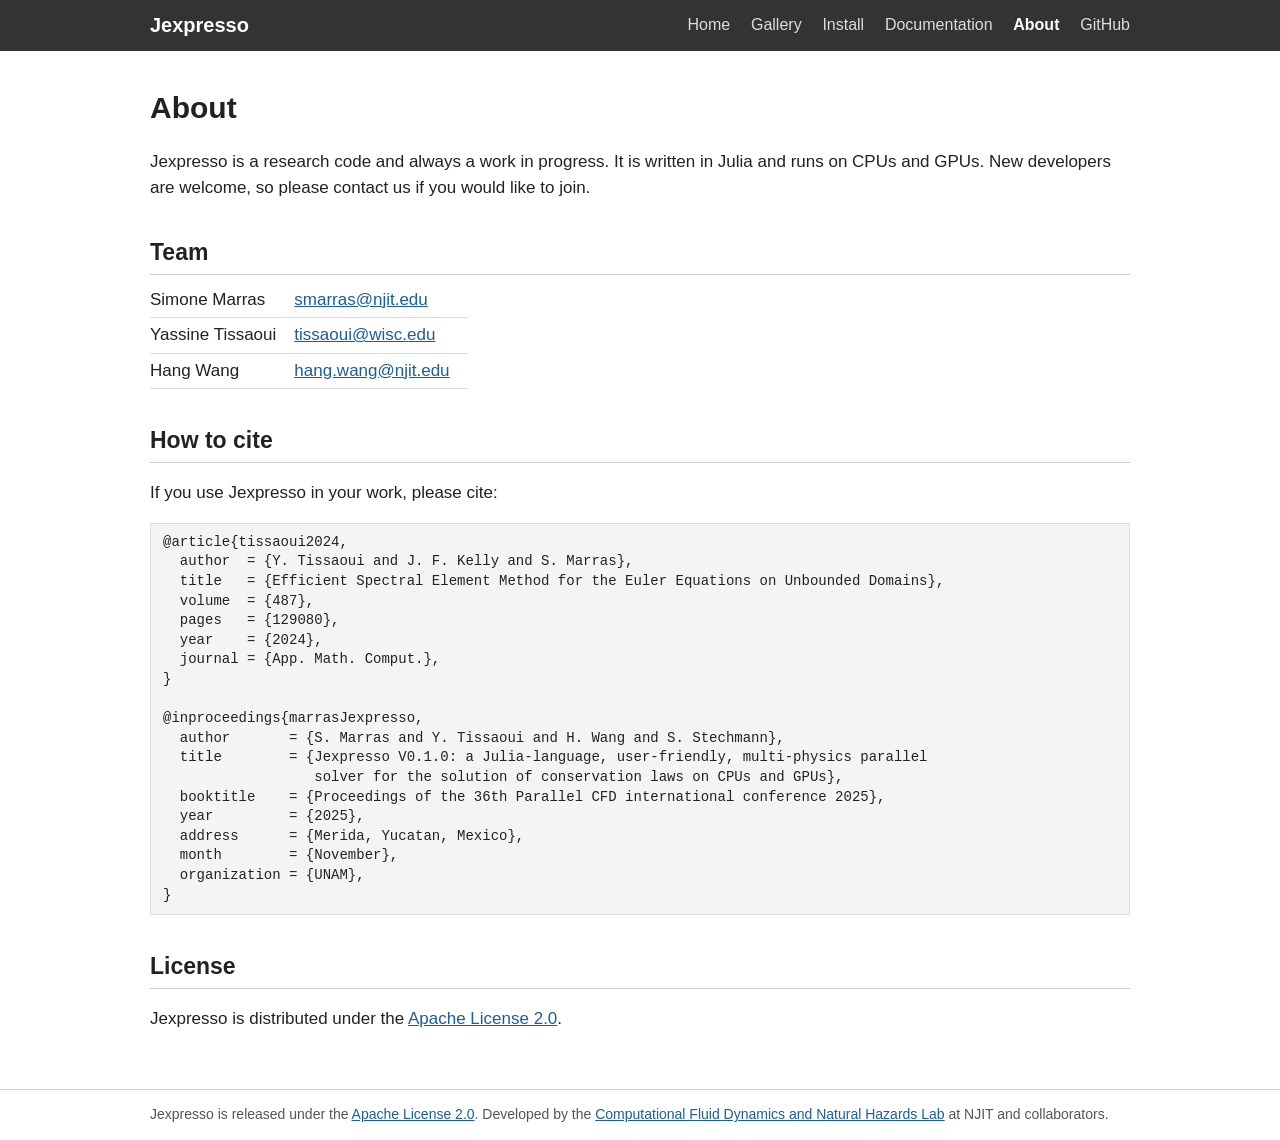
==== about.html @ 9e968431 "First version of Jexpresso website" ====
<!doctype html>
<html lang="en">
<head>
<meta charset="utf-8">
<meta name="viewport" content="width=device-width, initial-scale=1">
<title>About - Jexpresso</title>
<meta name="description" content="The Jexpresso team, how to cite the code, and the license.">
<link rel="stylesheet" href="style.css">
</head>
<body>

<header>
  <div class="inner">
    <a class="name" href="index.html">Jexpresso</a>
    <nav>
      <a href="index.html">Home</a>
      <a href="gallery.html">Gallery</a>
      <a href="install.html">Install</a>
      <a href="https://smarras79.github.io/Jexpresso/dev/">Documentation</a>
      <a class="here" href="about.html">About</a>
      <a href="https://github.com/smarras79/Jexpresso">GitHub</a>
    </nav>
  </div>
</header>

<main>
  <h1>About</h1>
  <p>Jexpresso is a research code and always a work in progress. It is written in Julia and runs on
  CPUs and GPUs. New developers are welcome, so please contact us if you would like to join.</p>

  <h2>Team</h2>
  <table>
    <tr><td>Simone Marras</td><td><a href="mailto:smarras@njit.edu">smarras@njit.edu</a></td></tr>
    <tr><td>Yassine Tissaoui</td><td><a href="mailto:tissaoui@wisc.edu">tissaoui@wisc.edu</a></td></tr>
    <tr><td>Hang Wang</td><td><a href="mailto:hang.wang@njit.edu">hang.wang@njit.edu</a></td></tr>
  </table>

  <h2>How to cite</h2>
  <p>If you use Jexpresso in your work, please cite:</p>
<pre><code>@article{tissaoui2024,
  author  = {Y. Tissaoui and J. F. Kelly and S. Marras},
  title   = {Efficient Spectral Element Method for the Euler Equations on Unbounded Domains},
  volume  = {487},
  pages   = {129080},
  year    = {2024},
  journal = {App. Math. Comput.},
}

@inproceedings{marrasJexpresso,
  author       = {S. Marras and Y. Tissaoui and H. Wang and S. Stechmann},
  title        = {Jexpresso V0.1.0: a Julia-language, user-friendly, multi-physics parallel
                  solver for the solution of conservation laws on CPUs and GPUs},
  booktitle    = {Proceedings of the 36th Parallel CFD international conference 2025},
  year         = {2025},
  address      = {Merida, Yucatan, Mexico},
  month        = {November},
  organization = {UNAM},
}</code></pre>

  <h2>License</h2>
  <p>Jexpresso is distributed under the
  <a href="https://github.com/smarras79/Jexpresso/blob/master/LICENSE.md">Apache License 2.0</a>.</p>
</main>

<footer>
  <p>Jexpresso is released under the <a href="https://github.com/smarras79/Jexpresso/blob/master/LICENSE.md">Apache License 2.0</a>.
  Developed by the <a href="https://smarras79.github.io">Computational Fluid Dynamics and Natural Hazards Lab</a> at NJIT and collaborators.</p>
</footer>

</body>
</html>
---- style.css ----
/* Jexpresso website */

body {
  margin: 0;
  background: #fff;
  color: #222;
  font-family: -apple-system, BlinkMacSystemFont, Roboto, "Segoe UI", "Helvetica Neue", Arial, sans-serif;
  font-size: 17px;
  line-height: 1.55;
}

a { color: #1b5e9b; }
a:hover { color: #0d3a63; }

img { max-width: 100%; height: auto; }

/* top menu */
header {
  background: #333;
}

header .inner {
  max-width: 980px;
  margin: 0 auto;
  padding: 10px 16px;
  display: flex;
  flex-wrap: wrap;
  align-items: center;
  gap: 4px 22px;
}

header .name {
  color: #fff;
  font-size: 20px;
  font-weight: bold;
  text-decoration: none;
  margin-right: auto;
}

header nav a {
  color: #ddd;
  text-decoration: none;
  margin-right: 16px;
  font-size: 16px;
  white-space: nowrap;
}

header nav a:last-child { margin-right: 0; }
header nav a:hover { color: #fff; }
header nav a.here { color: #fff; font-weight: bold; }

main {
  max-width: 980px;
  margin: 0 auto;
  padding: 10px 16px 40px;
}

h1 { font-size: 30px; margin: 24px 0 10px; }
h2 { font-size: 23px; margin: 34px 0 8px; border-bottom: 1px solid #ccc; padding-bottom: 3px; }
h3 { font-size: 18px; margin: 22px 0 6px; }

/* home page */
.logo {
  display: block;
  width: 220px;
  margin: 22px auto 6px;
}

.tagline {
  max-width: 720px;
  margin: 0 auto 22px;
  text-align: center;
  font-size: 19px;
}

.intro-figures {
  display: flex;
  gap: 8px;
}

.intro-figures figure {
  flex: 1;
  min-width: 0;
  margin: 0;
}

.intro-figures img {
  display: block;
  width: 100%;
  height: 210px;
  object-fit: cover;
}

figcaption {
  font-size: 14px;
  color: #555;
  margin-top: 3px;
}

.buttons { margin: 16px 0; }

.buttons a {
  display: inline-block;
  padding: 7px 14px;
  margin: 0 6px 6px 0;
  background: #1b5e9b;
  color: #fff;
  text-decoration: none;
}

.buttons a:hover { background: #0d3a63; }

/* gallery */
.jump { font-size: 15px; }

.gallery {
  display: grid;
  grid-template-columns: repeat(3, 1fr);
  gap: 18px 14px;
}

.gallery figure { margin: 0; }

.gallery img {
  display: block;
  width: 100%;
  height: 190px;
  object-fit: contain;
  background: #f4f4f4;
  border: 1px solid #ddd;
}

.gallery figcaption { color: #333; }

/* code */
pre {
  background: #f4f4f4;
  border: 1px solid #ddd;
  padding: 9px 12px;
  overflow-x: auto;
  font-size: 14px;
  line-height: 1.4;
}

code { font-family: Consolas, Menlo, Monaco, monospace; }
p code, li code { background: #f4f4f4; padding: 0 3px; }

table { border-collapse: collapse; }
td, th { text-align: left; padding: 4px 18px 4px 0; border-bottom: 1px solid #ddd; }

footer {
  border-top: 1px solid #ccc;
  color: #555;
  font-size: 14px;
}

footer p {
  max-width: 980px;
  margin: 0 auto;
  padding: 14px 16px;
}

@media (max-width: 760px) {
  body { font-size: 16px; }
  header nav a { margin-right: 13px; }
  .logo { width: 170px; }
  .intro-figures { flex-direction: column; }
  .intro-figures img { height: auto; }
  .gallery { grid-template-columns: repeat(2, 1fr); }
  .gallery img { height: 130px; }
}
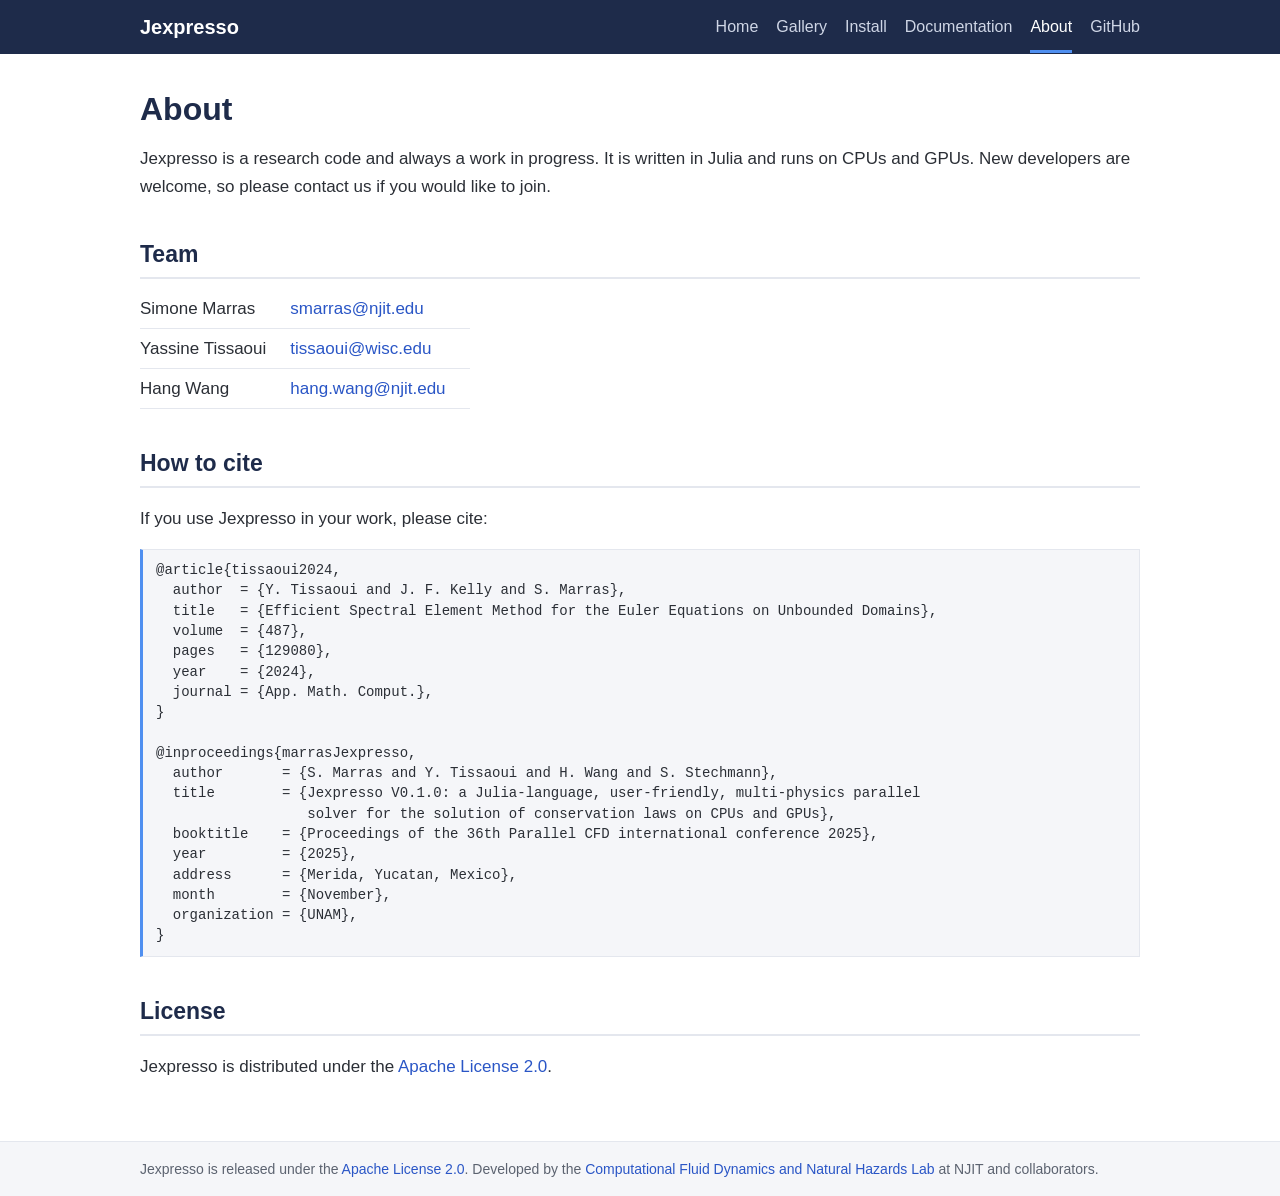
==== commit 0499493f: "Add Jexpresso logo as the browser tab icon" ====
--- a/about.html
+++ b/about.html
@@ -5,6 +5,7 @@
 <meta name="viewport" content="width=device-width, initial-scale=1">
 <title>About - Jexpresso</title>
 <meta name="description" content="The Jexpresso team, how to cite the code, and the license.">
+<link rel="icon" type="image/png" href="https://raw.githubusercontent.com/smarras79/Jexpresso/master/assets/logo-ext2.png">
 <link rel="stylesheet" href="style.css">
 </head>
 <body>
@@ -16,9 +17,9 @@
       <a href="index.html">Home</a>
       <a href="gallery.html">Gallery</a>
       <a href="install.html">Install</a>
-      <a href="https://smarras79.github.io/Jexpresso/dev/">Documentation</a>
+      <a href="https://smarras79.github.io/Jexpresso/dev/" target="_blank" rel="noopener">Documentation</a>
       <a class="here" href="about.html">About</a>
-      <a href="https://github.com/smarras79/Jexpresso">GitHub</a>
+      <a href="https://github.com/smarras79/Jexpresso" target="_blank" rel="noopener">GitHub</a>
     </nav>
   </div>
 </header>
--- a/style.css
+++ b/style.css
@@ -3,79 +3,94 @@
 body {
   margin: 0;
   background: #fff;
-  color: #222;
+  color: #2b2f36;
   font-family: -apple-system, BlinkMacSystemFont, Roboto, "Segoe UI", "Helvetica Neue", Arial, sans-serif;
   font-size: 17px;
-  line-height: 1.55;
-}
-
-a { color: #1b5e9b; }
-a:hover { color: #0d3a63; }
+  line-height: 1.6;
+}
+
+a { color: #2a56c6; text-decoration: none; }
+a:hover { color: #18357f; text-decoration: underline; }
 
 img { max-width: 100%; height: auto; }
 
 /* top menu */
 header {
-  background: #333;
+  background: #1e2b4a;
 }
 
 header .inner {
-  max-width: 980px;
+  max-width: 1000px;
   margin: 0 auto;
-  padding: 10px 16px;
+  padding: 0 16px;
   display: flex;
   flex-wrap: wrap;
   align-items: center;
-  gap: 4px 22px;
+  gap: 0 22px;
 }
 
 header .name {
   color: #fff;
   font-size: 20px;
   font-weight: bold;
-  text-decoration: none;
   margin-right: auto;
-}
+  padding: 11px 0;
+}
+
+header .name:hover { color: #fff; text-decoration: none; }
+
+header nav { display: flex; flex-wrap: wrap; }
 
 header nav a {
-  color: #ddd;
-  text-decoration: none;
-  margin-right: 16px;
+  color: #cfd6e6;
+  padding: 13px 0 10px;
+  margin-right: 18px;
   font-size: 16px;
+  border-bottom: 3px solid transparent;
   white-space: nowrap;
 }
 
 header nav a:last-child { margin-right: 0; }
-header nav a:hover { color: #fff; }
-header nav a.here { color: #fff; font-weight: bold; }
+header nav a:hover { color: #fff; text-decoration: none; }
+header nav a.here { color: #fff; border-bottom-color: #4f8ff0; }
 
 main {
-  max-width: 980px;
+  max-width: 1000px;
   margin: 0 auto;
-  padding: 10px 16px 40px;
-}
-
-h1 { font-size: 30px; margin: 24px 0 10px; }
-h2 { font-size: 23px; margin: 34px 0 8px; border-bottom: 1px solid #ccc; padding-bottom: 3px; }
-h3 { font-size: 18px; margin: 22px 0 6px; }
+  padding: 10px 16px 44px;
+}
+
+h1 { font-size: 32px; line-height: 1.2; margin: 26px 0 10px; color: #1e2b4a; }
+h2 { font-size: 23px; margin: 36px 0 10px; padding-bottom: 4px; border-bottom: 2px solid #e4e7ee; color: #1e2b4a; }
+h3 { font-size: 18px; margin: 24px 0 6px; color: #1e2b4a; }
+
+ul { padding-left: 22px; }
+li { margin-bottom: 3px; }
 
 /* home page */
-.logo {
-  display: block;
-  width: 220px;
-  margin: 22px auto 6px;
-}
+.hero {
+  display: flex;
+  align-items: center;
+  gap: 34px;
+  padding: 24px 0 28px;
+}
+
+.hero img {
+  flex: none;
+  width: 190px;
+}
+
+.hero h1 { margin: 0 0 6px; font-size: 40px; }
 
 .tagline {
-  max-width: 720px;
-  margin: 0 auto 22px;
-  text-align: center;
+  margin: 0 0 16px;
   font-size: 19px;
+  line-height: 1.5;
 }
 
 .intro-figures {
   display: flex;
-  gap: 8px;
+  gap: 12px;
 }
 
 .intro-figures figure {
@@ -89,26 +104,40 @@
   width: 100%;
   height: 210px;
   object-fit: cover;
+  border-radius: 3px;
 }
 
 figcaption {
   font-size: 14px;
-  color: #555;
-  margin-top: 3px;
-}
-
-.buttons { margin: 16px 0; }
+  color: #5c6370;
+  margin-top: 5px;
+  line-height: 1.4;
+}
+
+.columns {
+  display: flex;
+  gap: 36px;
+}
+
+.columns > div {
+  flex: 1;
+  min-width: 0;
+}
 
 .buttons a {
   display: inline-block;
-  padding: 7px 14px;
+  padding: 7px 15px;
   margin: 0 6px 6px 0;
-  background: #1b5e9b;
+  background: #2a56c6;
+  border: 1px solid #2a56c6;
+  border-radius: 3px;
   color: #fff;
-  text-decoration: none;
-}
-
-.buttons a:hover { background: #0d3a63; }
+}
+
+.buttons a:hover { background: #18357f; border-color: #18357f; color: #fff; text-decoration: none; }
+
+.buttons a.plain { background: #fff; color: #2a56c6; }
+.buttons a.plain:hover { background: #eef2fb; color: #18357f; }
 
 /* gallery */
 .jump { font-size: 15px; }
@@ -116,7 +145,7 @@
 .gallery {
   display: grid;
   grid-template-columns: repeat(3, 1fr);
-  gap: 18px 14px;
+  gap: 22px 16px;
 }
 
 .gallery figure { margin: 0; }
@@ -126,46 +155,85 @@
   width: 100%;
   height: 190px;
   object-fit: contain;
-  background: #f4f4f4;
-  border: 1px solid #ddd;
-}
-
-.gallery figcaption { color: #333; }
+  background: #fff;
+  border: 1px solid #e4e7ee;
+  border-radius: 3px;
+  box-sizing: border-box;
+}
+
+.gallery a:hover img { border-color: #2a56c6; }
+
+.gallery figcaption { color: #3c424c; }
+
+#viewer {
+  display: none;
+  position: fixed;
+  top: 0;
+  left: 0;
+  right: 0;
+  bottom: 0;
+  z-index: 10;
+  flex-direction: column;
+  align-items: center;
+  justify-content: center;
+  padding: 16px;
+  box-sizing: border-box;
+  background: rgba(0, 0, 0, 0.88);
+  color: #fff;
+  text-align: center;
+  cursor: pointer;
+}
+
+#viewer img {
+  max-width: 100%;
+  max-height: 80vh;
+  background: #fff;
+}
+
+#viewer p { margin: 8px 0 0; }
+#viewer .close { color: #bbb; font-size: 14px; }
 
 /* code */
 pre {
-  background: #f4f4f4;
-  border: 1px solid #ddd;
-  padding: 9px 12px;
+  background: #f5f6f9;
+  border: 1px solid #e4e7ee;
+  border-left: 3px solid #4f8ff0;
+  padding: 10px 13px;
   overflow-x: auto;
   font-size: 14px;
-  line-height: 1.4;
+  line-height: 1.45;
 }
 
 code { font-family: Consolas, Menlo, Monaco, monospace; }
-p code, li code { background: #f4f4f4; padding: 0 3px; }
+p code, li code { background: #f5f6f9; padding: 1px 4px; border-radius: 2px; font-size: 15px; }
 
 table { border-collapse: collapse; }
-td, th { text-align: left; padding: 4px 18px 4px 0; border-bottom: 1px solid #ddd; }
+td, th { text-align: left; padding: 6px 24px 6px 0; border-bottom: 1px solid #e4e7ee; }
 
 footer {
-  border-top: 1px solid #ccc;
-  color: #555;
+  background: #f5f6f9;
+  border-top: 1px solid #e4e7ee;
+  color: #5c6370;
   font-size: 14px;
 }
 
 footer p {
-  max-width: 980px;
+  max-width: 1000px;
   margin: 0 auto;
-  padding: 14px 16px;
+  padding: 16px;
 }
 
 @media (max-width: 760px) {
   body { font-size: 16px; }
-  header nav a { margin-right: 13px; }
-  .logo { width: 170px; }
+  header nav a { margin-right: 14px; padding-top: 2px; }
+  header .name { padding-bottom: 4px; width: 100%; }
+  .hero { flex-direction: column; gap: 14px; text-align: center; padding-bottom: 20px; }
+  .hero img { width: 130px; }
+  .hero h1 { font-size: 34px; }
+  .tagline { font-size: 18px; }
   .intro-figures { flex-direction: column; }
   .intro-figures img { height: auto; }
+  .columns { display: block; }
   .gallery { grid-template-columns: repeat(2, 1fr); }
   .gallery img { height: 130px; }
 }
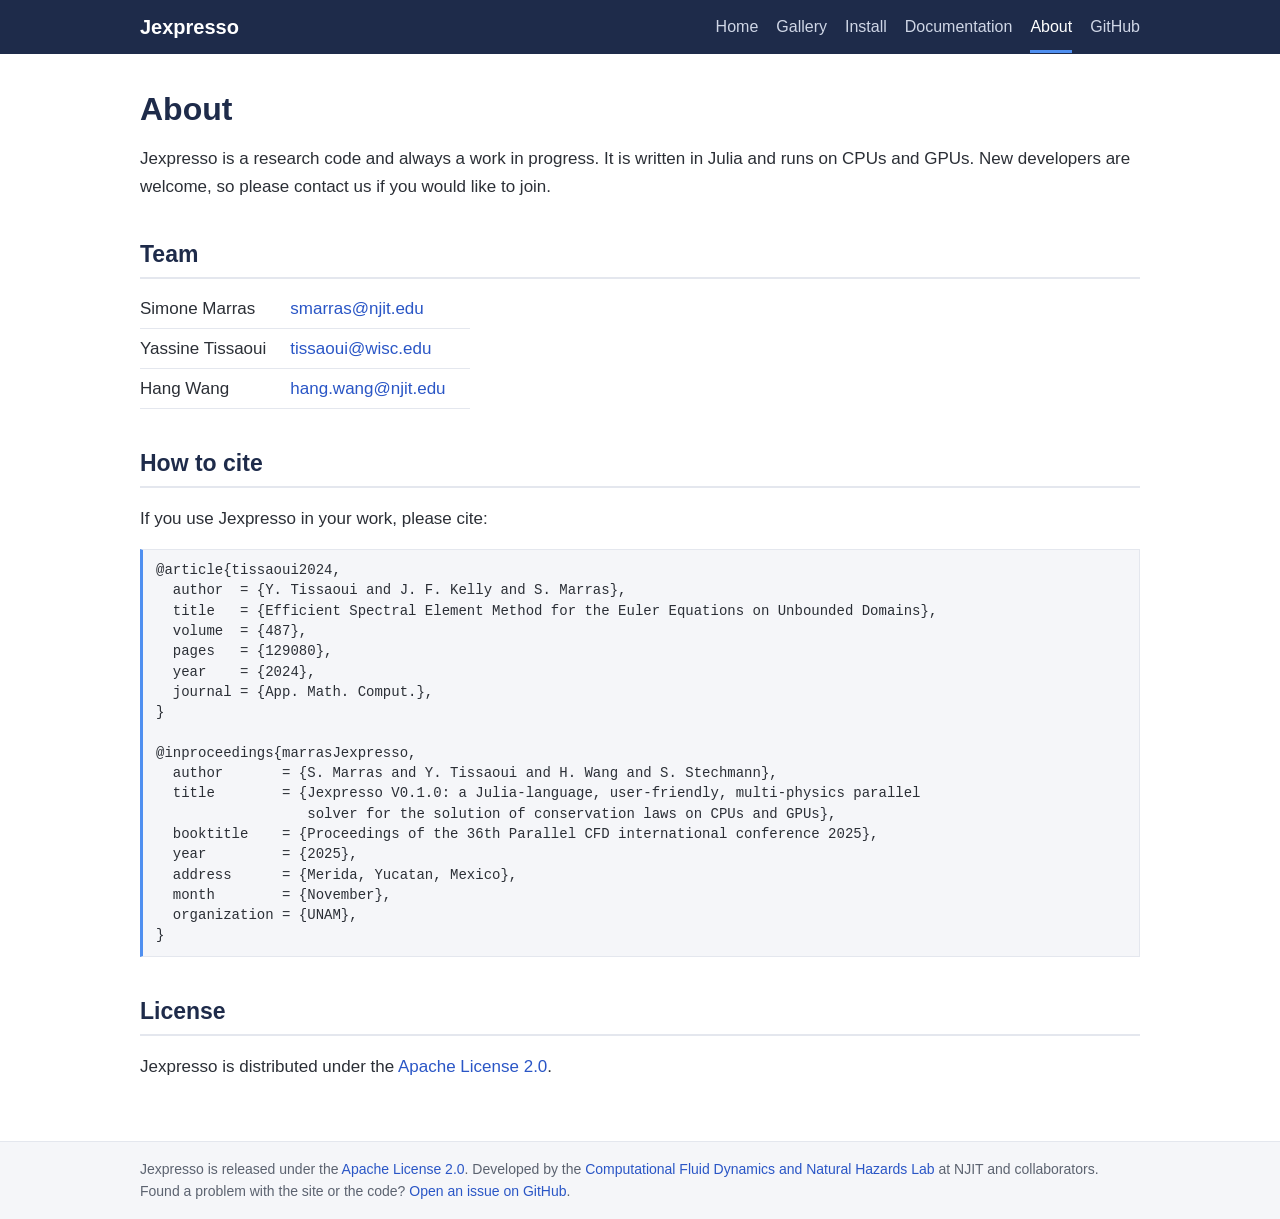
==== commit 9bbd9db6: "Add link to the issue tracker in the footer" ====
--- a/about.html
+++ b/about.html
@@ -65,7 +65,8 @@
 
 <footer>
   <p>Jexpresso is released under the <a href="https://github.com/smarras79/Jexpresso/blob/master/LICENSE.md">Apache License 2.0</a>.
-  Developed by the <a href="https://smarras79.github.io">Computational Fluid Dynamics and Natural Hazards Lab</a> at NJIT and collaborators.</p>
+  Developed by the <a href="https://smarras79.github.io">Computational Fluid Dynamics and Natural Hazards Lab</a> at NJIT and collaborators.
+  Found a problem with the site or the code? <a href="https://github.com/smarras79/Jexpresso/issues">Open an issue on GitHub</a>.</p>
 </footer>
 
 </body>
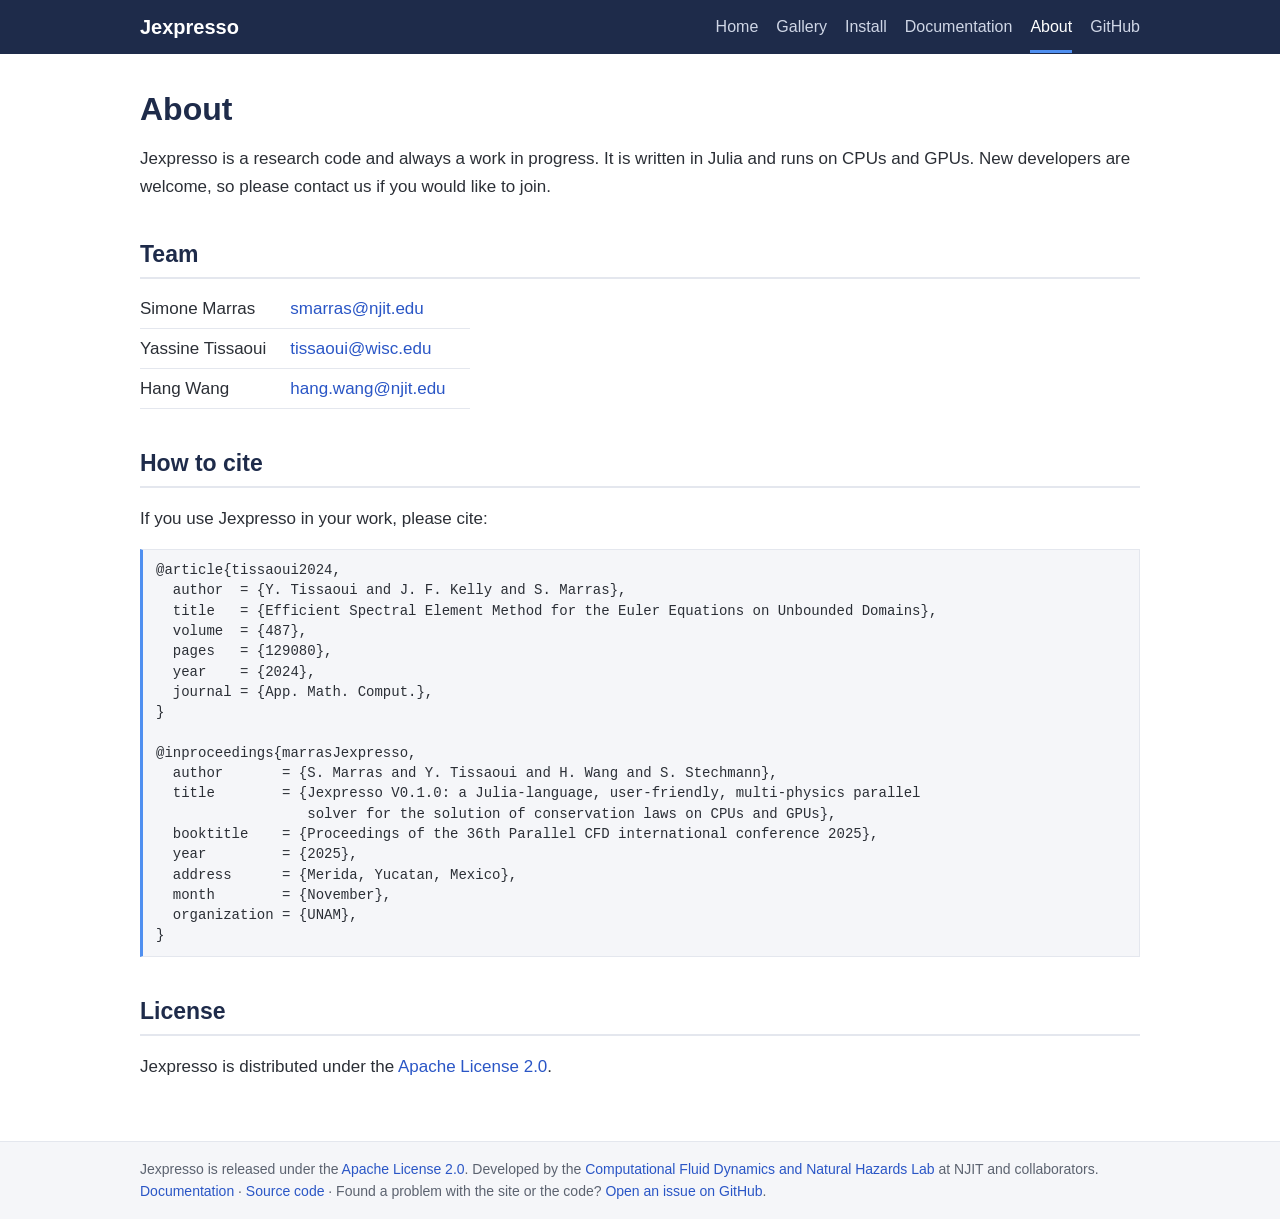
==== commit e52cd701: "Add documentation and source code links to the footer" ====
--- a/about.html
+++ b/about.html
@@ -66,7 +66,7 @@
 <footer>
   <p>Jexpresso is released under the <a href="https://github.com/smarras79/Jexpresso/blob/master/LICENSE.md">Apache License 2.0</a>.
   Developed by the <a href="https://smarras79.github.io">Computational Fluid Dynamics and Natural Hazards Lab</a> at NJIT and collaborators.
-  Found a problem with the site or the code? <a href="https://github.com/smarras79/Jexpresso/issues">Open an issue on GitHub</a>.</p>
+  <a href="https://smarras79.github.io/Jexpresso/dev/">Documentation</a> · <a href="https://github.com/smarras79/Jexpresso">Source code</a> · Found a problem with the site or the code? <a href="https://github.com/smarras79/Jexpresso/issues">Open an issue on GitHub</a>.</p>
 </footer>
 
 </body>
--- a/style.css
+++ b/style.css
@@ -237,3 +237,6 @@
   .gallery { grid-template-columns: repeat(2, 1fr); }
   .gallery img { height: 130px; }
 }
+
+.section-note { margin: -4px 0 14px; color: #5c6370; font-size: 15px; }
+.top-link { margin-top: 28px; font-size: 15px; }
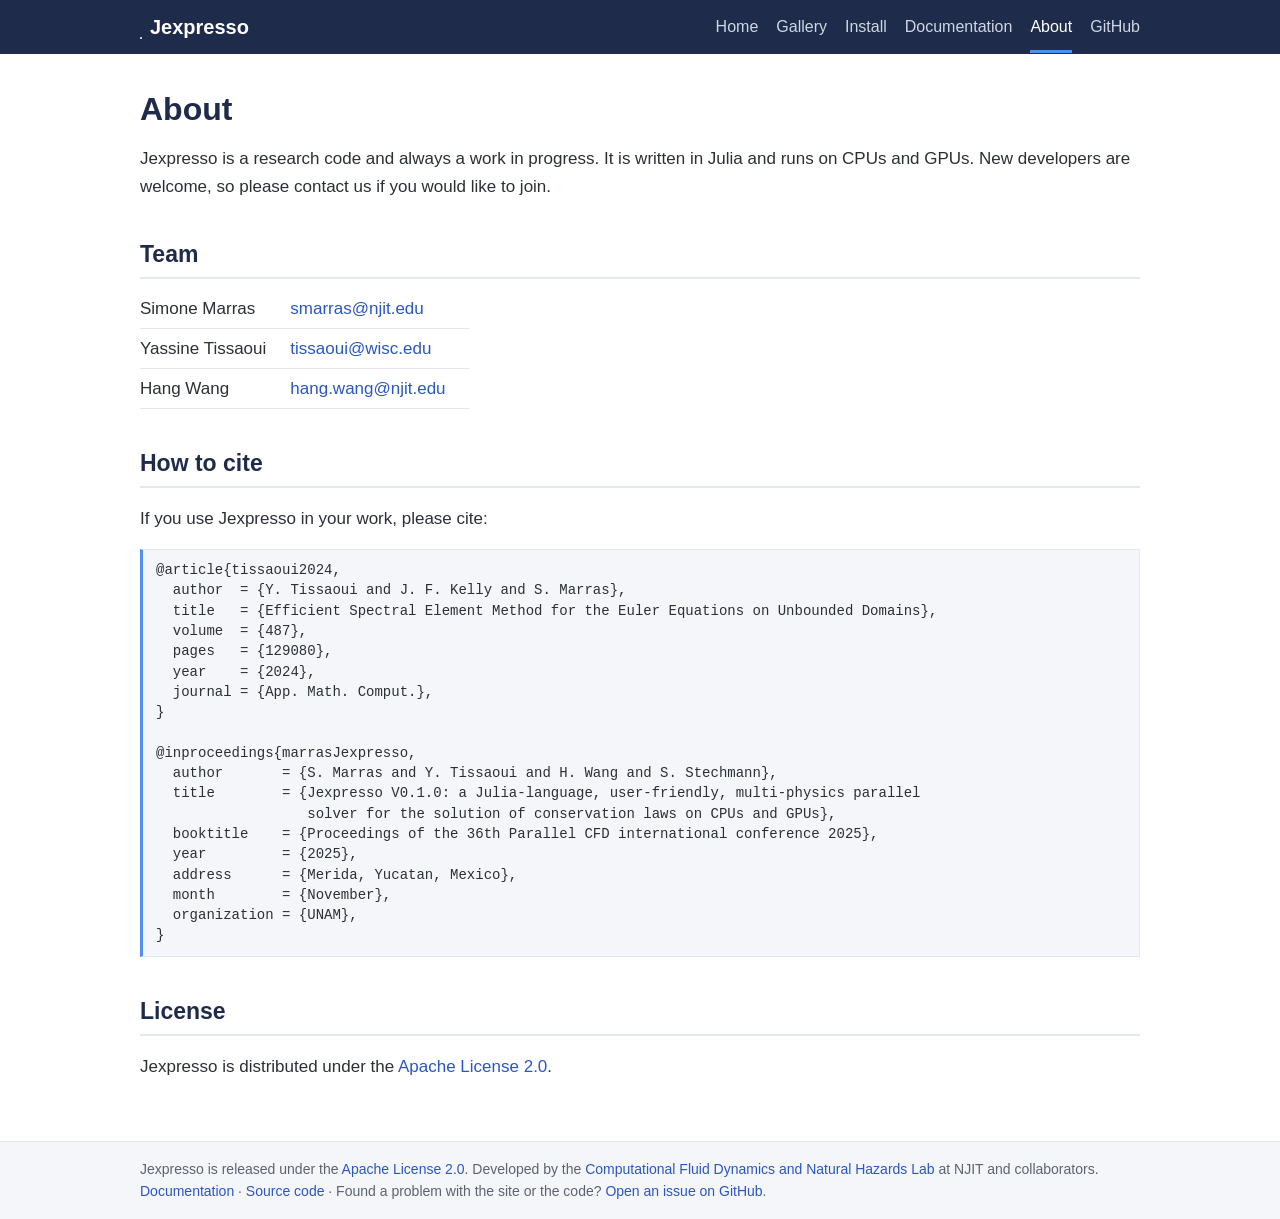
==== commit b25edd3f: "Show the Jexpresso logo next to the site name in the header" ====
--- a/about.html
+++ b/about.html
@@ -12,7 +12,7 @@
 
 <header>
   <div class="inner">
-    <a class="name" href="index.html">Jexpresso</a>
+    <a class="name" href="index.html"><img src="https://raw.githubusercontent.com/smarras79/Jexpresso/master/assets/logo-ext2.png" alt="">Jexpresso</a>
     <nav>
       <a href="index.html">Home</a>
       <a href="gallery.html">Gallery</a>
--- a/style.css
+++ b/style.css
@@ -240,3 +240,5 @@
 
 .section-note { margin: -4px 0 14px; color: #5c6370; font-size: 15px; }
 .top-link { margin-top: 28px; font-size: 15px; }
+
+header .name img { height: 24px; width: auto; margin-right: 8px; vertical-align: -5px; background: #fff; border-radius: 3px; padding: 1px; }
